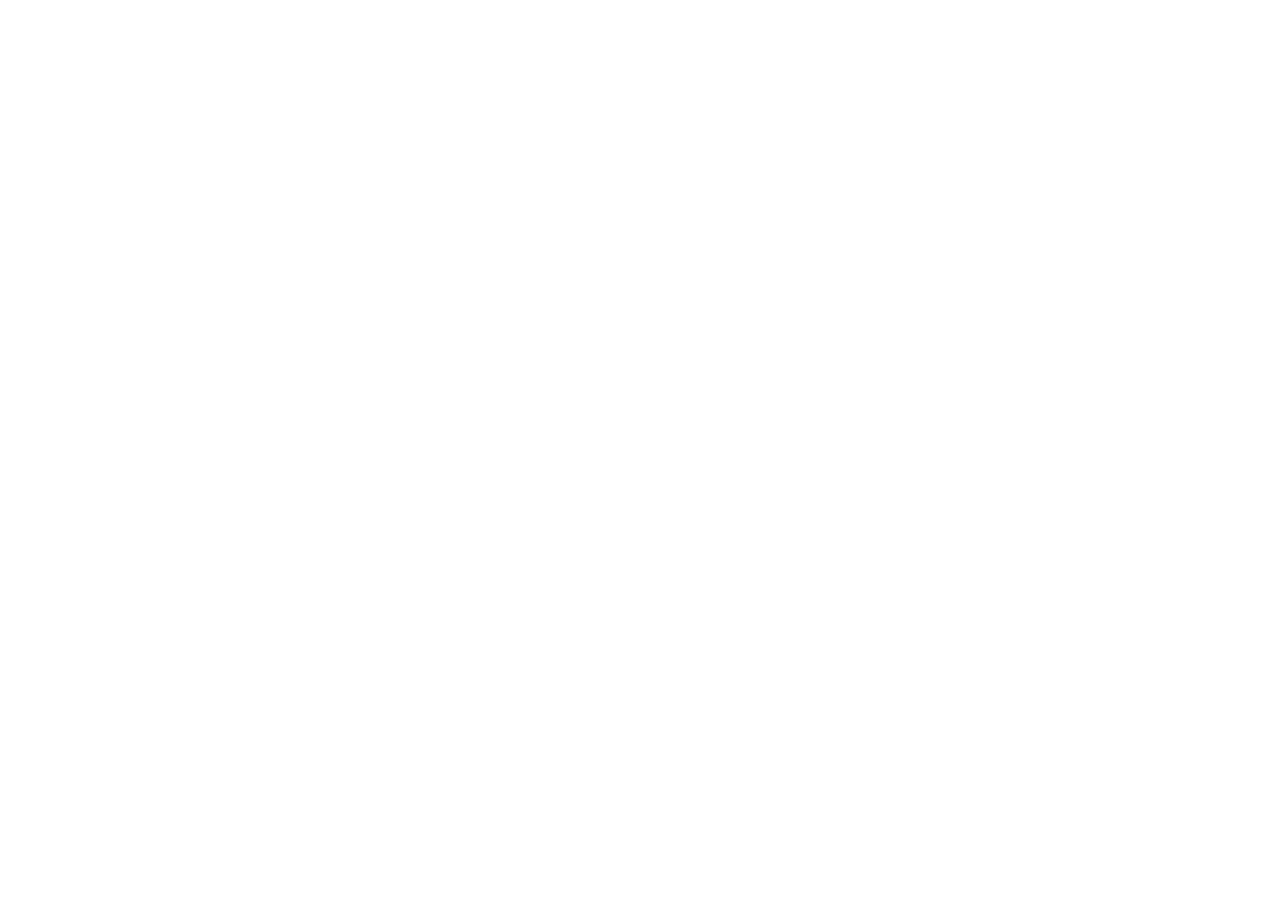
==== index.html @ bd236be9 "index de login cru" ====
<!DOCTYPE html>
<html lang="pt-br">
<head>
    <meta charset="UTF-8">
    <meta http-equiv="X-UA-Compatible" content="IE=edge">
    <meta name="viewport" content="width=device-width, initial-scale=1.0">
    <title>Zongin</title>
</head>
<body>
    
</body>
</html>
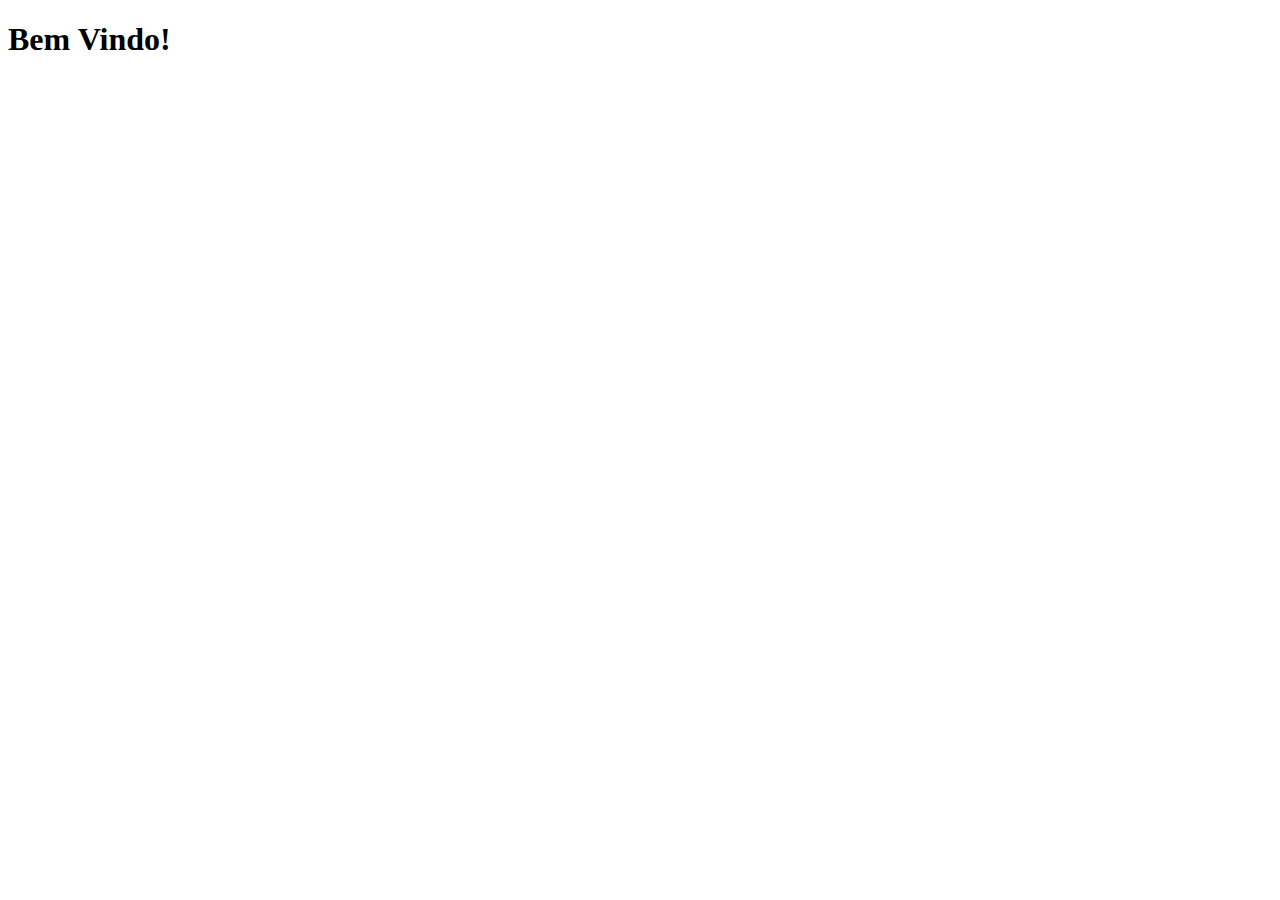
==== commit 35ceb746: "estrutura base" ====
--- a/index.html
+++ b/index.html
@@ -1,12 +1,24 @@
 <!DOCTYPE html>
 <html lang="pt-br">
 <head>
+    <!--metas padrões-->
     <meta charset="UTF-8">
     <meta http-equiv="X-UA-Compatible" content="IE=edge">
     <meta name="viewport" content="width=device-width, initial-scale=1.0">
+    <!--css-->
+    <link rel="stylesheet" href="style/index.css">
+    <!--javascript-->
+    <script src="javascript/index.js" defer></script>
     <title>Zongin</title>
 </head>
 <body>
+    <div class="tela">
+        <div>
+            <h1>Bem Vindo!</h1>
+        </div>
+        
+
+    </div>
     
 </body>
 </html>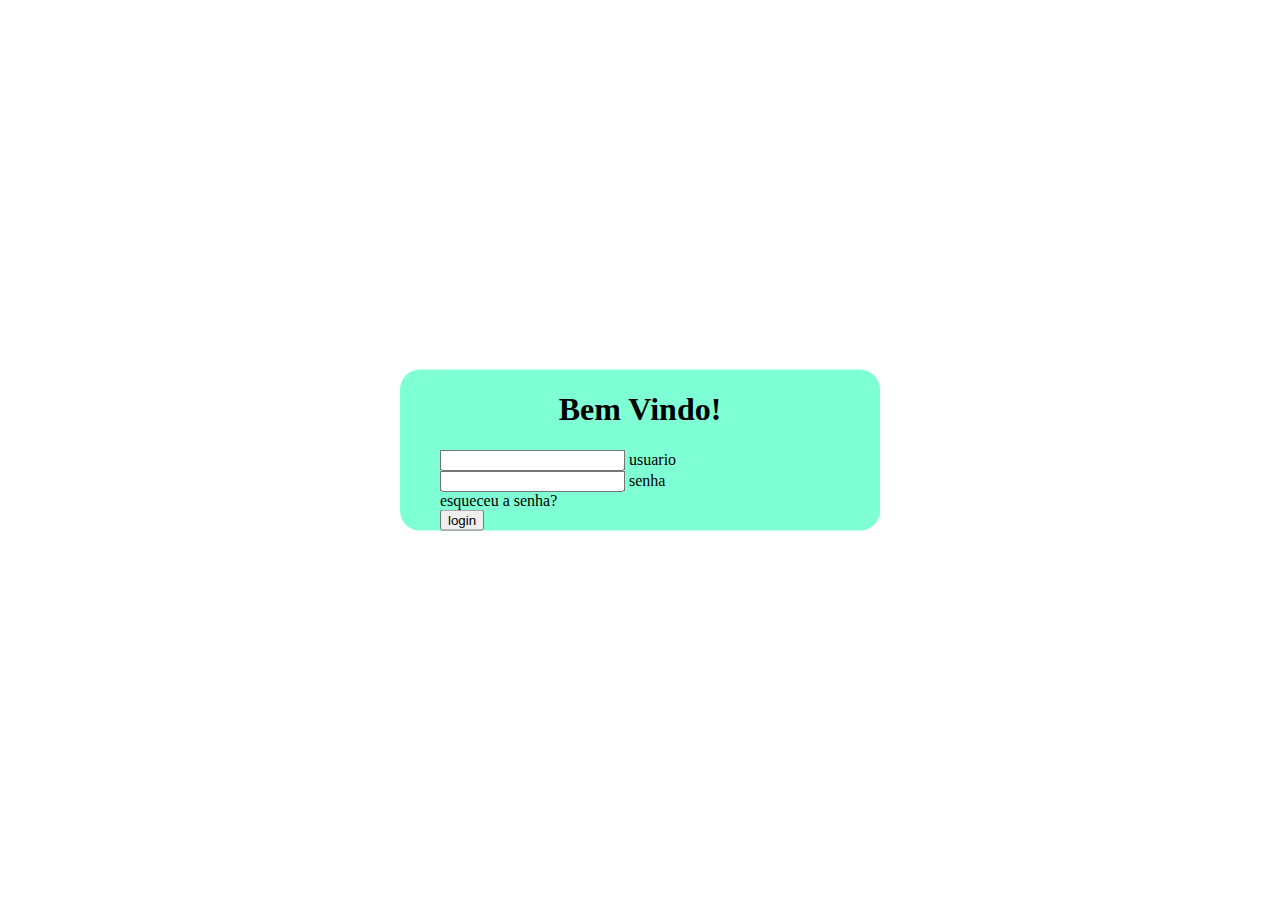
==== commit 0df0f941: "login-cru" ====
--- a/index.html
+++ b/index.html
@@ -16,7 +16,23 @@
         <div>
             <h1>Bem Vindo!</h1>
         </div>
-        
+        <form>
+            <div>
+                <input type="text">
+                <span></span>
+                <label>usuario</label>
+            </div>
+            <div>
+                <input type="text">
+                <span></span>
+                <label>senha</label>
+            </div>
+            <div>esqueceu a senha?</div>
+            <div>
+                <button>login</button>
+            </div>
+        </form>
+
 
     </div>
     
--- a/style/index.css
+++ b/style/index.css
@@ -0,0 +1,19 @@
+body{
+    margin: 0;
+    padding: 0;
+    height: 100vh;
+    width: 100%;
+}
+.tela{
+    position: absolute;
+    width: 400px;
+    background-color: aquamarine;
+    top: 50%;
+    left: 50%;
+    transform: translate(-50%,-50%);
+    border-radius: 20px;
+    padding: 0 40px;
+}
+.tela h1{
+    text-align: center;
+}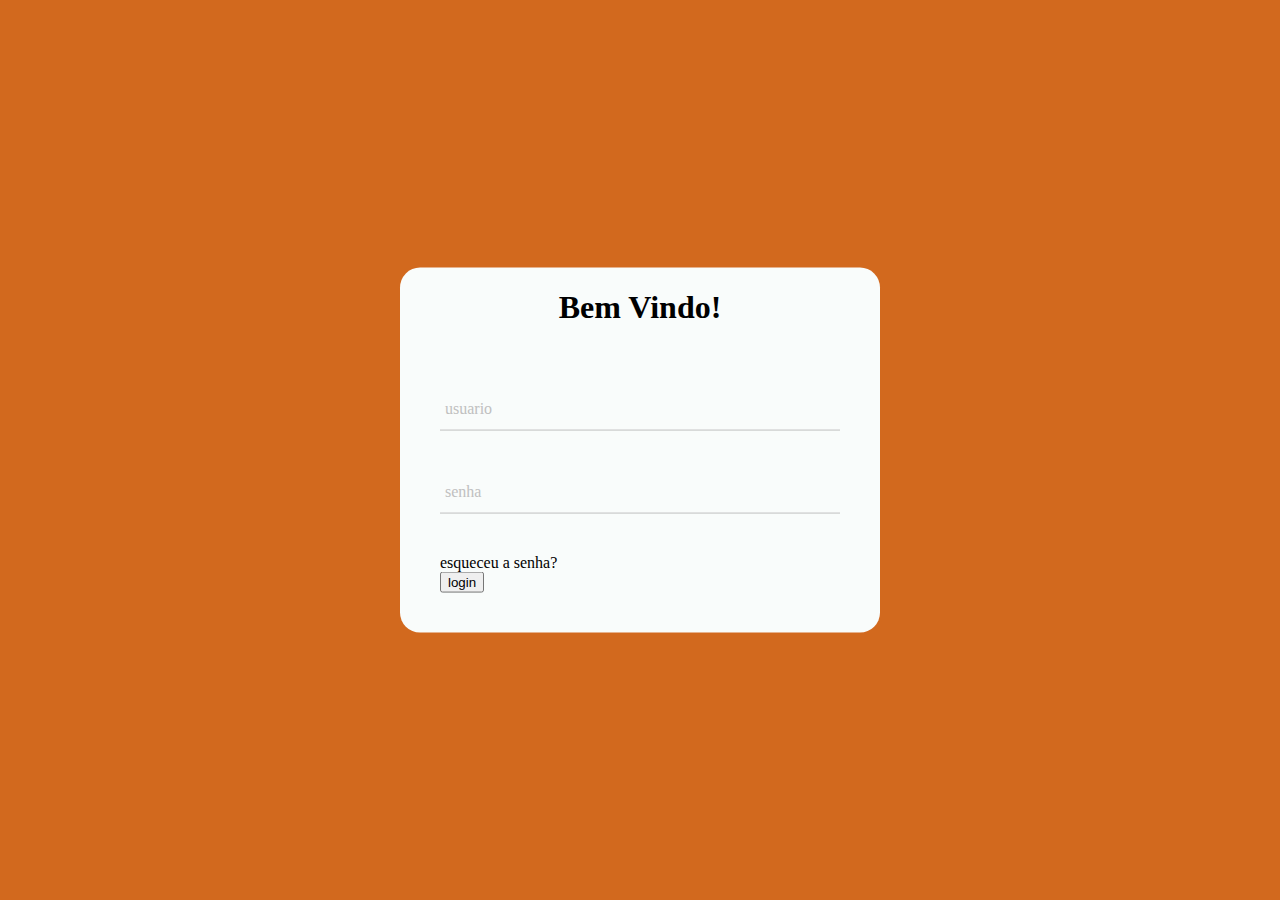
==== commit 182c4088: "input-css" ====
--- a/index.html
+++ b/index.html
@@ -17,13 +17,13 @@
             <h1>Bem Vindo!</h1>
         </div>
         <form>
-            <div>
-                <input type="text">
+            <div class="div-input">
+                <input type="text" required>
                 <span></span>
                 <label>usuario</label>
             </div>
-            <div>
-                <input type="text">
+            <div class="div-input">
+                <input type="text" required>
                 <span></span>
                 <label>senha</label>
             </div>
--- a/style/index.css
+++ b/style/index.css
@@ -3,11 +3,12 @@
     padding: 0;
     height: 100vh;
     width: 100%;
+    background: chocolate;
 }
 .tela{
     position: absolute;
     width: 400px;
-    background-color: aquamarine;
+    background-color: rgb(249, 252, 251);
     top: 50%;
     left: 50%;
     transform: translate(-50%,-50%);
@@ -16,4 +17,48 @@
 }
 .tela h1{
     text-align: center;
+}
+.tela form{
+padding: 40px 0;
+position: relative;
+}
+.div-input{
+    width: 100%;
+    position: relative;
+    border-bottom: 1px solid silver;
+    margin: 0 0 40px ;
+}
+.div-input input{
+    position: relative;
+    width: 100%;
+    height: 40px;
+    border: none;
+    background: none;
+    outline: none;
+    padding-left:5px;
+}
+.div-input label{
+position: absolute;
+top: 50%;
+transform: translateY(-50%);
+pointer-events: none;
+left: 5px;
+color: silver;
+transition: .2s;
+}
+.div-input input:focus~label,
+.div-input input:valid~label{
+    top: -5px;
+    color: rgb(48, 177, 252);
+}
+.div-input span::before{
+    content: '';
+    height: 2px;
+    position: absolute;
+    background: rgb(48, 177, 252);
+    width: 0%;
+}
+.div-input input:focus~span::before,
+.div-input input:valid~span::before{
+    width: 100%;
 }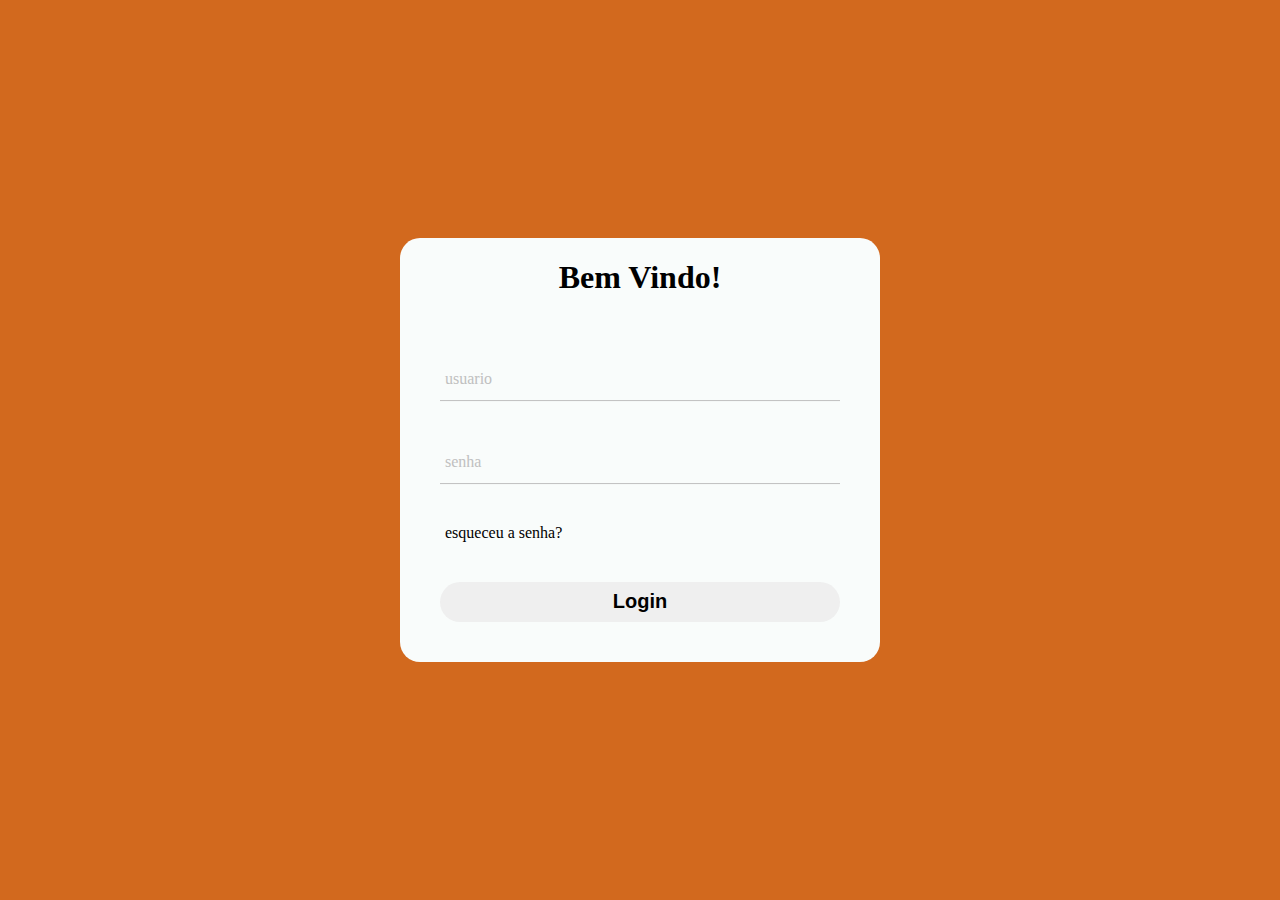
==== commit 9d843ec9: "splash-bem-vindo" ====
--- a/index.html
+++ b/index.html
@@ -27,9 +27,9 @@
                 <span></span>
                 <label>senha</label>
             </div>
-            <div>esqueceu a senha?</div>
+            <div class="senha" >esqueceu a senha?</div>
             <div>
-                <button>login</button>
+                <button>Login</button>
             </div>
         </form>
 
--- a/style/index.css
+++ b/style/index.css
@@ -61,4 +61,19 @@
 .div-input input:focus~span::before,
 .div-input input:valid~span::before{
     width: 100%;
+}
+.senha{
+   padding: 0 0 40px 0;
+   position: relative;
+   left: 5px;
+}
+button{
+    width: 100%;
+    height: 40px;
+    text-align: center;
+    border-radius: 20px;
+    border: none;
+    outline: none;
+    font-size: 20px;
+    font-weight: 600;
 }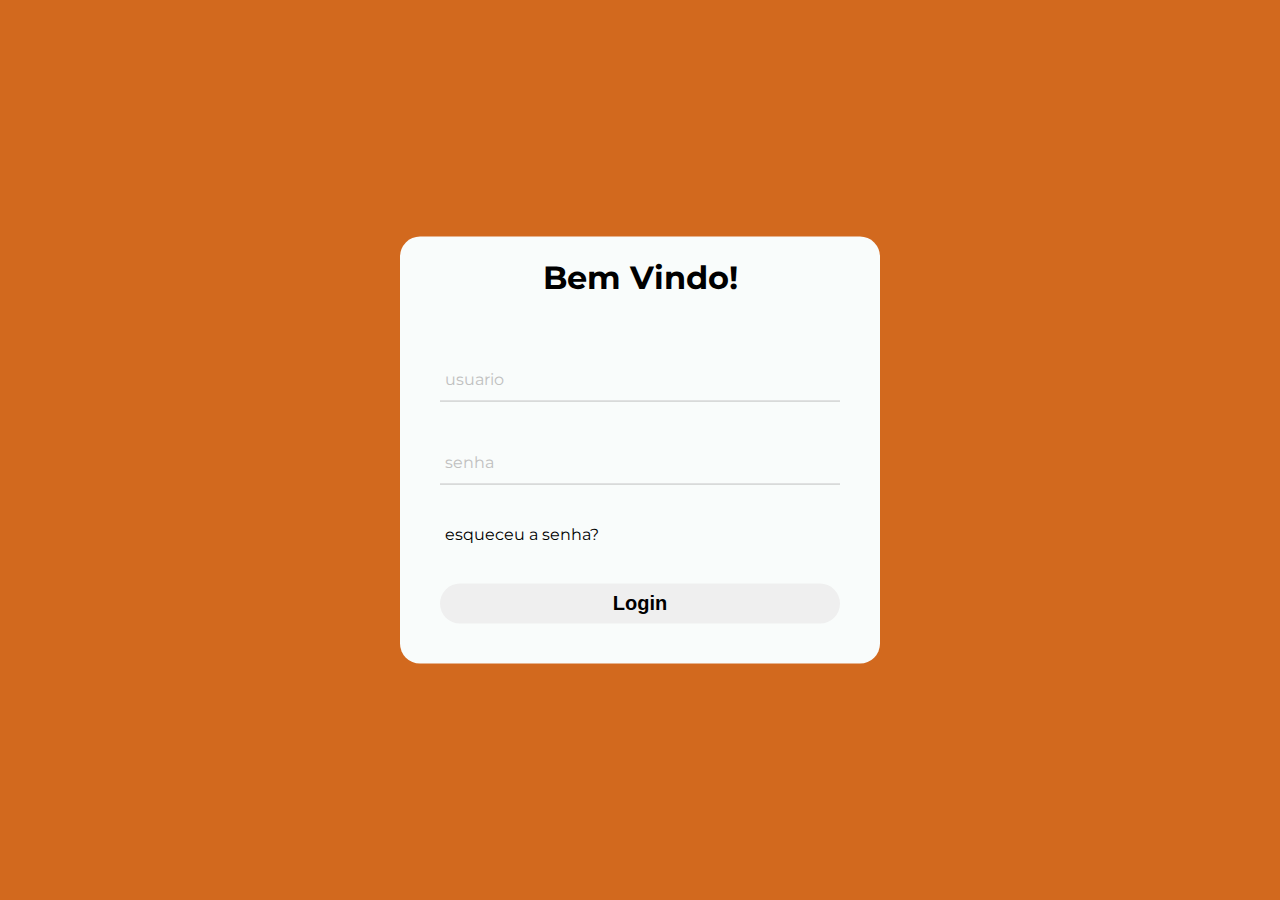
==== commit e8866bdd: "ordenando-files" ====
--- a/index.html
+++ b/index.html
@@ -1,40 +1,12 @@
 <!DOCTYPE html>
-<html lang="pt-br">
+<html lang="en">
 <head>
-    <!--metas padrões-->
     <meta charset="UTF-8">
     <meta http-equiv="X-UA-Compatible" content="IE=edge">
     <meta name="viewport" content="width=device-width, initial-scale=1.0">
-    <!--css-->
-    <link rel="stylesheet" href="style/index.css">
-    <!--javascript-->
-    <script src="javascript/index.js" defer></script>
-    <title>Zongin</title>
+    <meta http-equiv="refresh" content="0; url=/pages/login.html">
+    <title></title>
 </head>
 <body>
-    <div class="tela">
-        <div>
-            <h1>Bem Vindo!</h1>
-        </div>
-        <form>
-            <div class="div-input">
-                <input type="text" required>
-                <span></span>
-                <label>usuario</label>
-            </div>
-            <div class="div-input">
-                <input type="text" required>
-                <span></span>
-                <label>senha</label>
-            </div>
-            <div class="senha" >esqueceu a senha?</div>
-            <div>
-                <button>Login</button>
-            </div>
-        </form>
-
-
-    </div>
-    
 </body>
 </html>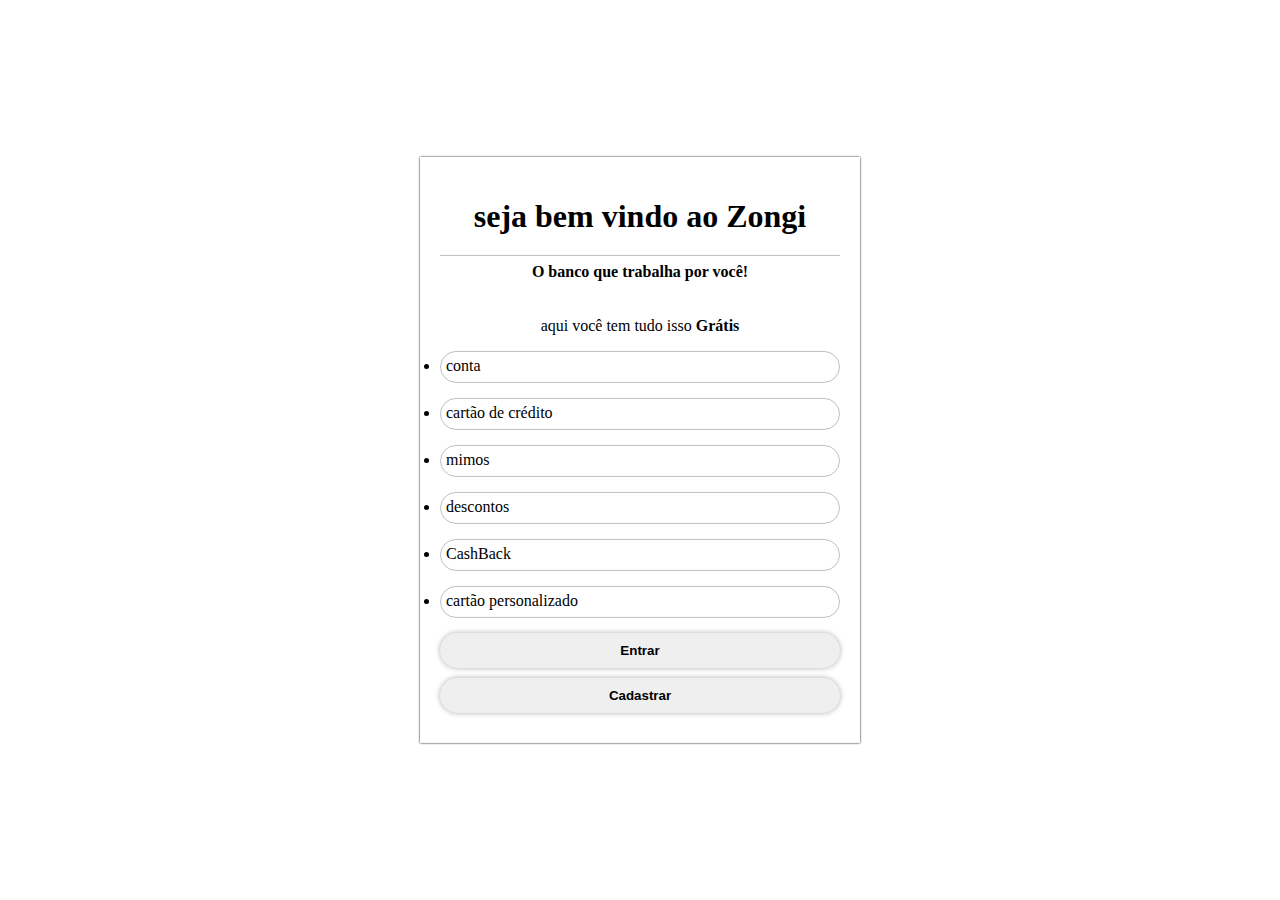
==== commit 4365a8c2: "cadastrar-pronto" ====
--- a/index.html
+++ b/index.html
@@ -4,7 +4,7 @@
     <meta charset="UTF-8">
     <meta http-equiv="X-UA-Compatible" content="IE=edge">
     <meta name="viewport" content="width=device-width, initial-scale=1.0">
-    <meta http-equiv="refresh" content="0; url=/pages/login.html">
+    <meta http-equiv="refresh" content="0; url=/pages/splash.html">
     <title></title>
 </head>
 <body>
